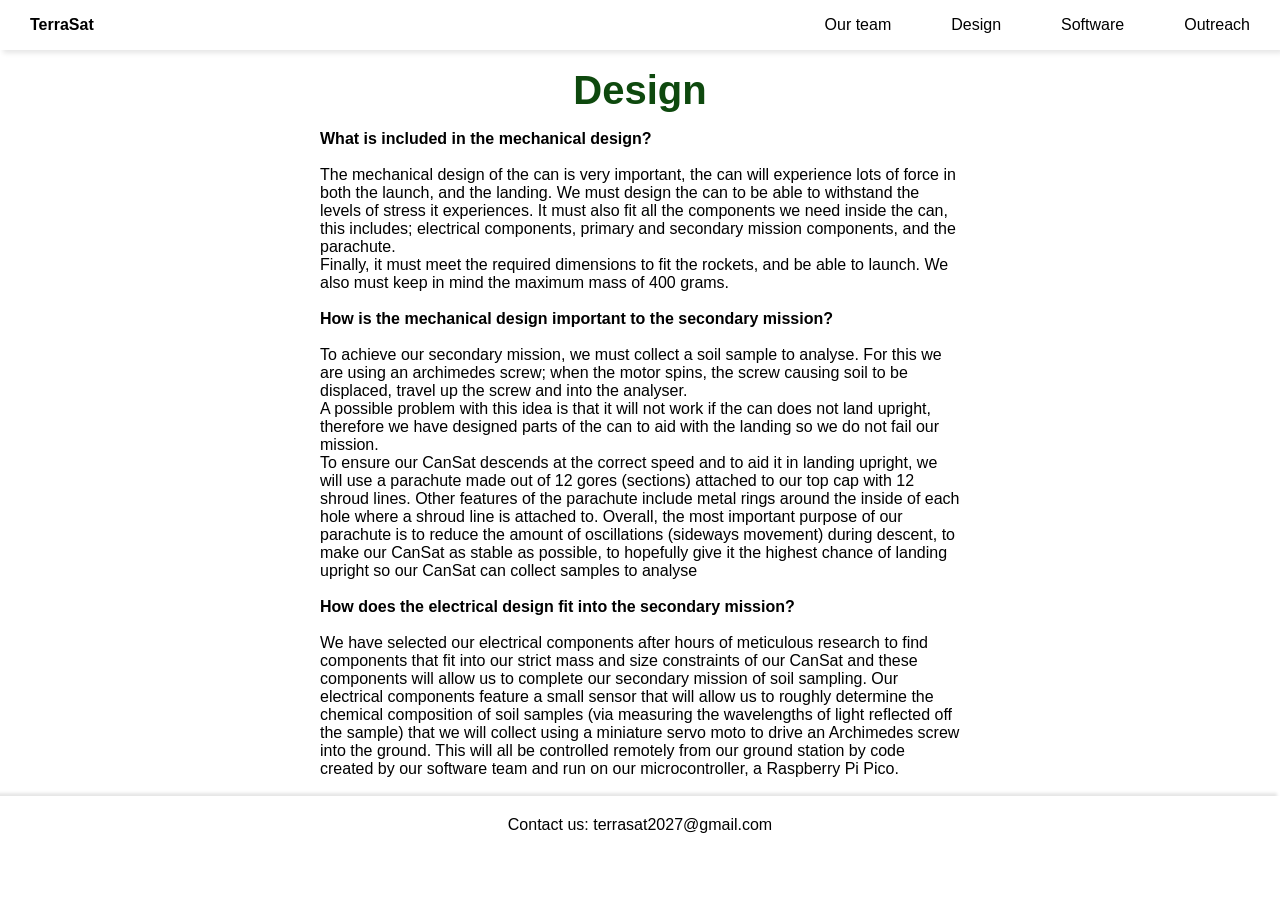
==== design/index.html @ f011c48d "Standardise formatting Ensures GitHub pages can read the site" ====
<!DOCTYPE html>
<html lang="en">
<head>
    <meta charset="UTF-8">
    <meta name="viewport" content="width=device-width, initial-scale=1.0">
    <title>TerraSat design page</title>
    <script src="script.js"></script>
    <link rel="stylesheet" href="styles.css">
</head>
<body>
    <nav>
        <ul class="sidebar">
            <li onclick=hideSidebar()><a href="#"><svg xmlns="http://www.w3.org/2000/svg" viewBox="0 0 24 24" height="26px" width="26px" fill="#000000"><path d="M6.4,19L5,17.6L10.6,12L5,6.4L6.4,5L12,10.6L17.6,5L19,6.4L13.4,12L19,17.6L17.6,19L12,13.4L6.4,19Z"/></svg></a></li>
            <li><a href="../ourteam/index.html">Our team</a></li>
            <li><a href="../design/index.html">Design</a></li>
            <li><a href="../software/index.html">Software</a></li>
            <li><a href="../outreach/index.html">Outreach</a></li>
        </ul>
        <ul>
            <li><a href="../index.html">TerraSat</a></li>
            <li class="hideOnMobile"><a href="../ourteam/index.html">Our team</a></li>
            <li class="hideOnMobile"><a href="../design/index.html">Design</a></li>
            <li class="hideOnMobile"><a href="../software/index.html">Software</a></li>
            <li class="hideOnMobile"><a href="../outreach/index.html">Outreach</a></li>
            <li class="menuButton" onclick=showSidebar()><a href="#"><svg xmlns="http://www.w3.org/2000/svg" viewBox="0 0 24 24" height="26px" width="26px" fill="000000"><path d="M3,18V16H21v2H3Zm0-5V11H21v2H3ZM3,8V6H21V8H3Z"/></svg></a></li>
        </ul>
    </nav>
    <div>
        <h1> Design </h1>
    </div>
    <div>
        <h3>
            <b>What is included in the mechanical design?</b> <br /><br />
            The mechanical design of the can is very important, the can will experience lots of force in both the launch, and the landing. We must design the can to be able to withstand the levels of stress it experiences.
            It must also fit all the components we need inside the can, this includes; electrical components, primary and secondary mission components, and the parachute. <br />
            Finally, it must meet the required dimensions to fit the rockets, and be able to launch. We also must keep in mind the maximum mass of 400 grams.<br /><br />

            <b>How is the mechanical design important to the secondary mission?</b> <br /><br />
            To achieve our secondary mission, we must collect a soil sample to analyse. For this we are using an archimedes screw; when the motor spins, the screw causing soil to be displaced, travel up the screw and into the analyser. <br />
            A possible problem with this idea is that it will not work if the can does not land upright, therefore we have designed parts of the can to aid with the landing so we do not fail our mission. <br />
            To ensure our CanSat descends at the correct speed and to aid it in landing upright, we will use a parachute made out of 12 gores (sections) attached to our top cap with 12 shroud lines.
             Other features of the parachute include metal rings around the inside of each hole where a shroud line is attached to. Overall, the most important purpose of our parachute is to reduce the amount of oscillations (sideways movement) during descent, to make our CanSat as stable as possible, to hopefully give it the highest chance of landing upright so our CanSat can collect samples to analyse
             <br /><br />
             <b>How does the electrical design fit into the secondary mission?</b> <br /><br />
             We have selected our electrical components after hours of meticulous research to find components that fit into our strict mass and size constraints of our CanSat and these components will allow us to complete our secondary mission of soil sampling. Our electrical components feature a small sensor that will allow us to roughly determine the chemical composition of soil samples
            (via measuring the wavelengths of light reflected off the sample) that we will collect using a miniature servo moto to drive an Archimedes screw into the ground. This will all be controlled remotely from our ground station by code created by our software team and run on our microcontroller, a Raspberry Pi Pico.
            <br /><br />

        </h3>
    </div>
    <footer>
        Contact us: terrasat2027@gmail.com
    </footer>
</body>
</html>
---- design/styles.css ----
*{
    margin: 0;
    padding: 0;
}
body{
    min-height: 100vh;
    font-family: sans-serif;
}
nav{
    background-color: white;
    box-shadow: 3px 3px 5px rgba(0, 0, 0, 0.1);
}
nav ul{
    width: 100%;
    list-style: none;
    display: flex;
    justify-content: flex-end;
    align-items: center;
}
nav li{
    height: 50px;
}
nav a{
    height: 100%;
    padding: 0 30px;
    text-decoration: none;
    display:flex;
    align-items: center;
    color: black;
}
nav a:hover{
    background-color: #f0f0f0;
}
nav li:first-child{
    margin-right: auto;
    font-weight: bold;
}
.sidebar{
    position: fixed;
    top: 0;
    right: 0;
    height: 100vh;
    width: 250px;
    z-index: 999;
    background-color: rgba(255, 255, 255, 0.2);
    backdrop-filter: blur(10px);
    box-shadow: -10px 0 10px rgba(0, 0, 0, 0.1);
    display: none;
    flex-direction: column;
    align-items: flex-start;
    justify-content: flex-start;
}
.sidebar li{
    width: 100%;
}
.sidebar a{
    width: 100%;
}

h1{
    color: rgb(14, 73, 14);
    font-weight: bolder;
    font-size: 40px;
    text-align: center;
    line-height: 80px;
    
}
h2{
    color: black;
    font-weight: bold;
    font-size: medium;
    text-align: center;
}
h3{
    color: black;
    font-weight: normal;
    font-size: medium;
    text-align: left;
    margin-left: 25%;
    max-width: 50%;
}
img{
    width: 100px;
    height: 100px;
    vertical-align: bottom;
}
footer{
    bottom: 0px;
    padding: 20px;
    background-color: rgb(255, 255, 255);
    box-shadow: -3px -3px 3px rgba(0, 0, 0, 0.1);
    text-align: center;
    position: relative;
}
.menuButton{
    display: none;
}
@media(max-width: 800px){
    .hideOnMobile{
        display: none;
    }
    .menuButton{
        display: block;
    }

}
@media(max-width: 400px){
    .sidebar{
        width: 100%;
    }
}
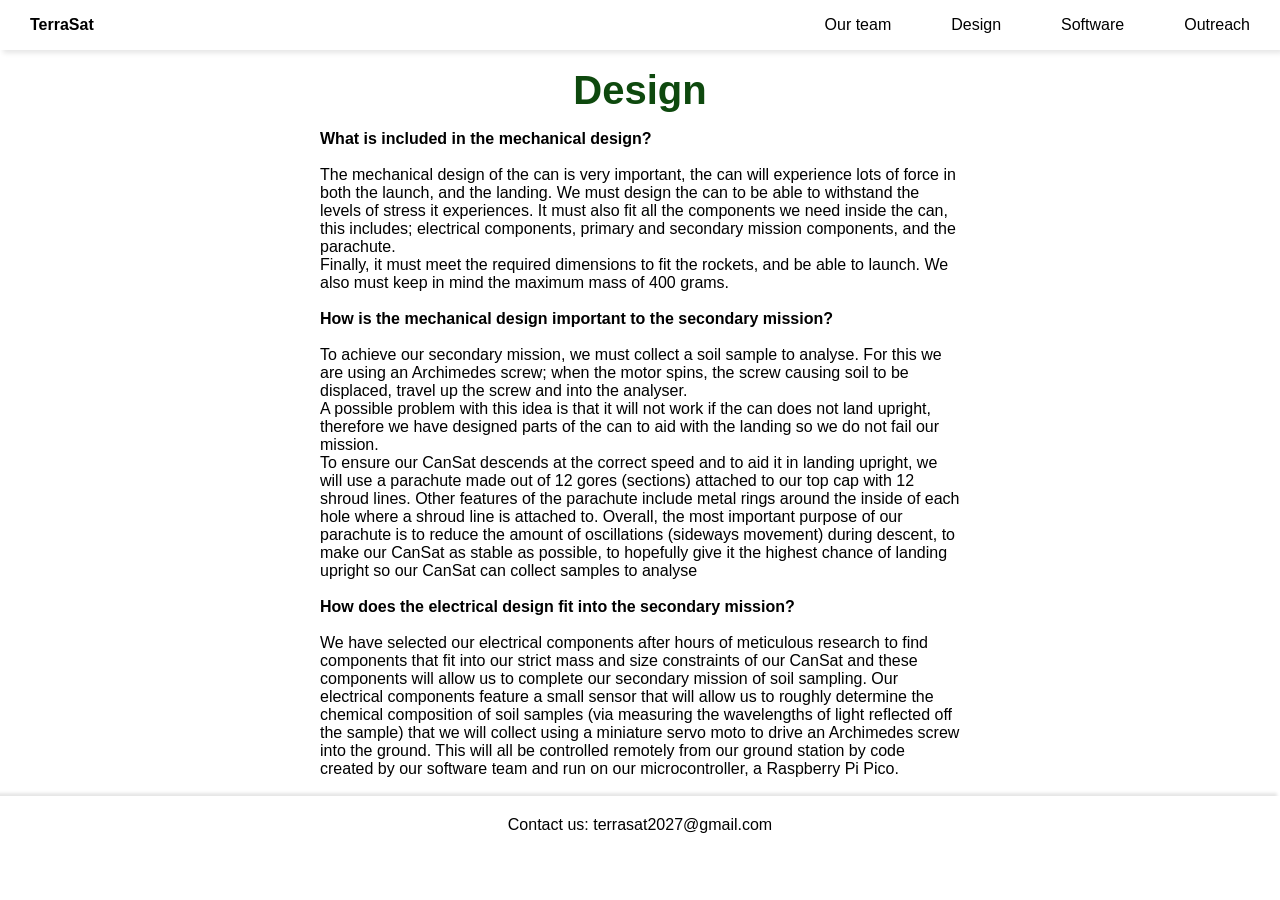
==== commit eac23076: "Fix minor spelling mistakes" ====
--- a/design/index.html
+++ b/design/index.html
@@ -11,17 +11,17 @@
     <nav>
         <ul class="sidebar">
             <li onclick=hideSidebar()><a href="#"><svg xmlns="http://www.w3.org/2000/svg" viewBox="0 0 24 24" height="26px" width="26px" fill="#000000"><path d="M6.4,19L5,17.6L10.6,12L5,6.4L6.4,5L12,10.6L17.6,5L19,6.4L13.4,12L19,17.6L17.6,19L12,13.4L6.4,19Z"/></svg></a></li>
-            <li><a href="../ourteam/index.html">Our team</a></li>
-            <li><a href="../design/index.html">Design</a></li>
-            <li><a href="../software/index.html">Software</a></li>
-            <li><a href="../outreach/index.html">Outreach</a></li>
+            <li><a href="../ourteam/">Our team</a></li>
+            <li><a href="../design/">Design</a></li>
+            <li><a href="../software/">Software</a></li>
+            <li><a href="../outreach/">Outreach</a></li>
         </ul>
         <ul>
-            <li><a href="../index.html">TerraSat</a></li>
-            <li class="hideOnMobile"><a href="../ourteam/index.html">Our team</a></li>
-            <li class="hideOnMobile"><a href="../design/index.html">Design</a></li>
-            <li class="hideOnMobile"><a href="../software/index.html">Software</a></li>
-            <li class="hideOnMobile"><a href="../outreach/index.html">Outreach</a></li>
+            <li><a href="../../">TerraSat</a></li>
+            <li class="hideOnMobile"><a href="../ourteam/">Our team</a></li>
+            <li class="hideOnMobile"><a href="../design/">Design</a></li>
+            <li class="hideOnMobile"><a href="../software/">Software</a></li>
+            <li class="hideOnMobile"><a href="../outreach/">Outreach</a></li>
             <li class="menuButton" onclick=showSidebar()><a href="#"><svg xmlns="http://www.w3.org/2000/svg" viewBox="0 0 24 24" height="26px" width="26px" fill="000000"><path d="M3,18V16H21v2H3Zm0-5V11H21v2H3ZM3,8V6H21V8H3Z"/></svg></a></li>
         </ul>
     </nav>
@@ -36,7 +36,7 @@
             Finally, it must meet the required dimensions to fit the rockets, and be able to launch. We also must keep in mind the maximum mass of 400 grams.<br /><br />
 
             <b>How is the mechanical design important to the secondary mission?</b> <br /><br />
-            To achieve our secondary mission, we must collect a soil sample to analyse. For this we are using an archimedes screw; when the motor spins, the screw causing soil to be displaced, travel up the screw and into the analyser. <br />
+            To achieve our secondary mission, we must collect a soil sample to analyse. For this we are using an Archimedes screw; when the motor spins, the screw causing soil to be displaced, travel up the screw and into the analyser. <br />
             A possible problem with this idea is that it will not work if the can does not land upright, therefore we have designed parts of the can to aid with the landing so we do not fail our mission. <br />
             To ensure our CanSat descends at the correct speed and to aid it in landing upright, we will use a parachute made out of 12 gores (sections) attached to our top cap with 12 shroud lines.
              Other features of the parachute include metal rings around the inside of each hole where a shroud line is attached to. Overall, the most important purpose of our parachute is to reduce the amount of oscillations (sideways movement) during descent, to make our CanSat as stable as possible, to hopefully give it the highest chance of landing upright so our CanSat can collect samples to analyse
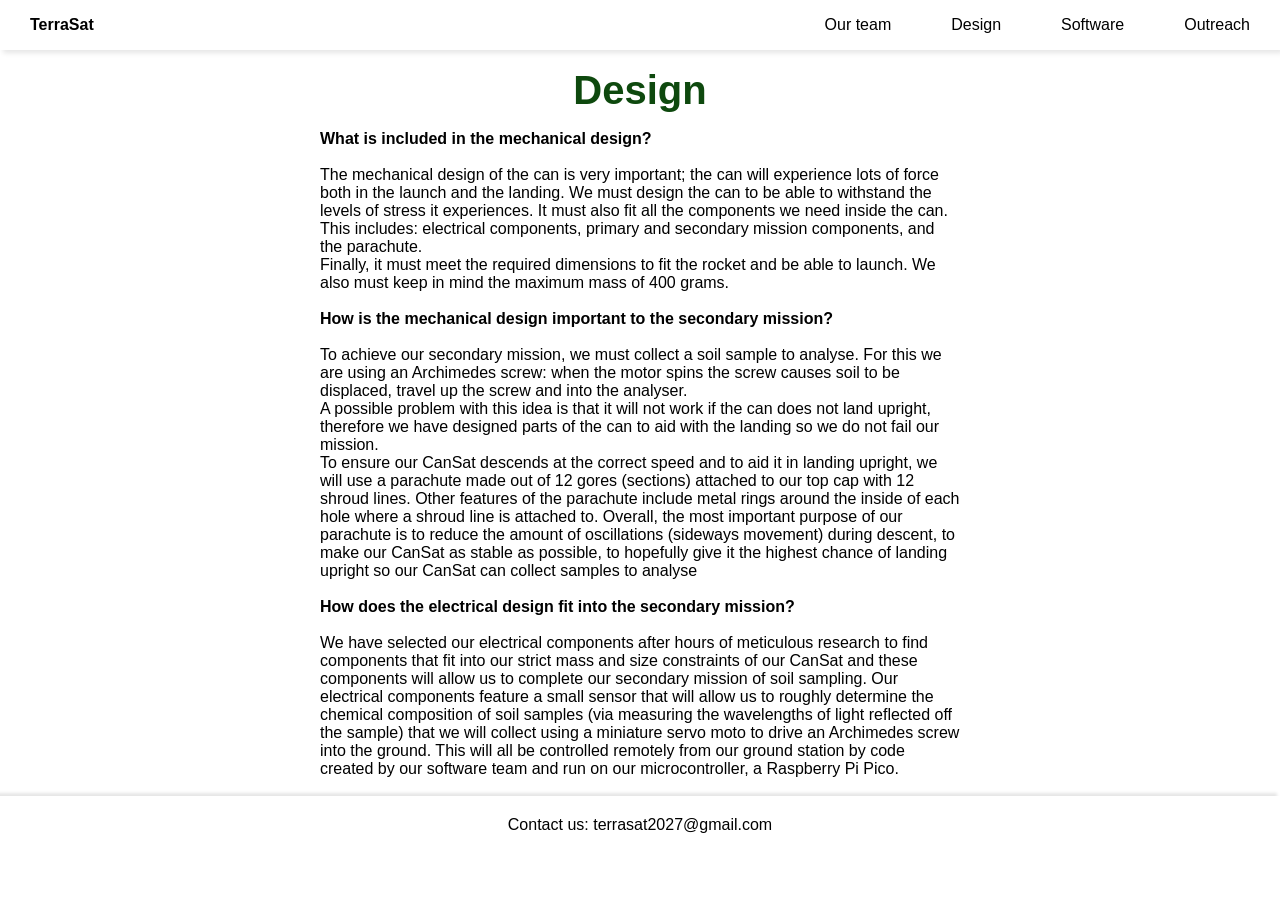
==== commit 9519162d: "Fix minor grammatical errors Fixed some spelling errors too" ====
--- a/design/index.html
+++ b/design/index.html
@@ -31,12 +31,12 @@
     <div>
         <h3>
             <b>What is included in the mechanical design?</b> <br /><br />
-            The mechanical design of the can is very important, the can will experience lots of force in both the launch, and the landing. We must design the can to be able to withstand the levels of stress it experiences.
-            It must also fit all the components we need inside the can, this includes; electrical components, primary and secondary mission components, and the parachute. <br />
-            Finally, it must meet the required dimensions to fit the rockets, and be able to launch. We also must keep in mind the maximum mass of 400 grams.<br /><br />
+            The mechanical design of the can is very important; the can will experience lots of force both in the launch and the landing. We must design the can to be able to withstand the levels of stress it experiences.
+            It must also fit all the components we need inside the can. This includes: electrical components, primary and secondary mission components, and the parachute. <br />
+            Finally, it must meet the required dimensions to fit the rocket and be able to launch. We also must keep in mind the maximum mass of 400 grams.<br /><br />
 
             <b>How is the mechanical design important to the secondary mission?</b> <br /><br />
-            To achieve our secondary mission, we must collect a soil sample to analyse. For this we are using an Archimedes screw; when the motor spins, the screw causing soil to be displaced, travel up the screw and into the analyser. <br />
+            To achieve our secondary mission, we must collect a soil sample to analyse. For this we are using an Archimedes screw: when the motor spins the screw causes soil to be displaced, travel up the screw and into the analyser. <br />
             A possible problem with this idea is that it will not work if the can does not land upright, therefore we have designed parts of the can to aid with the landing so we do not fail our mission. <br />
             To ensure our CanSat descends at the correct speed and to aid it in landing upright, we will use a parachute made out of 12 gores (sections) attached to our top cap with 12 shroud lines.
              Other features of the parachute include metal rings around the inside of each hole where a shroud line is attached to. Overall, the most important purpose of our parachute is to reduce the amount of oscillations (sideways movement) during descent, to make our CanSat as stable as possible, to hopefully give it the highest chance of landing upright so our CanSat can collect samples to analyse
